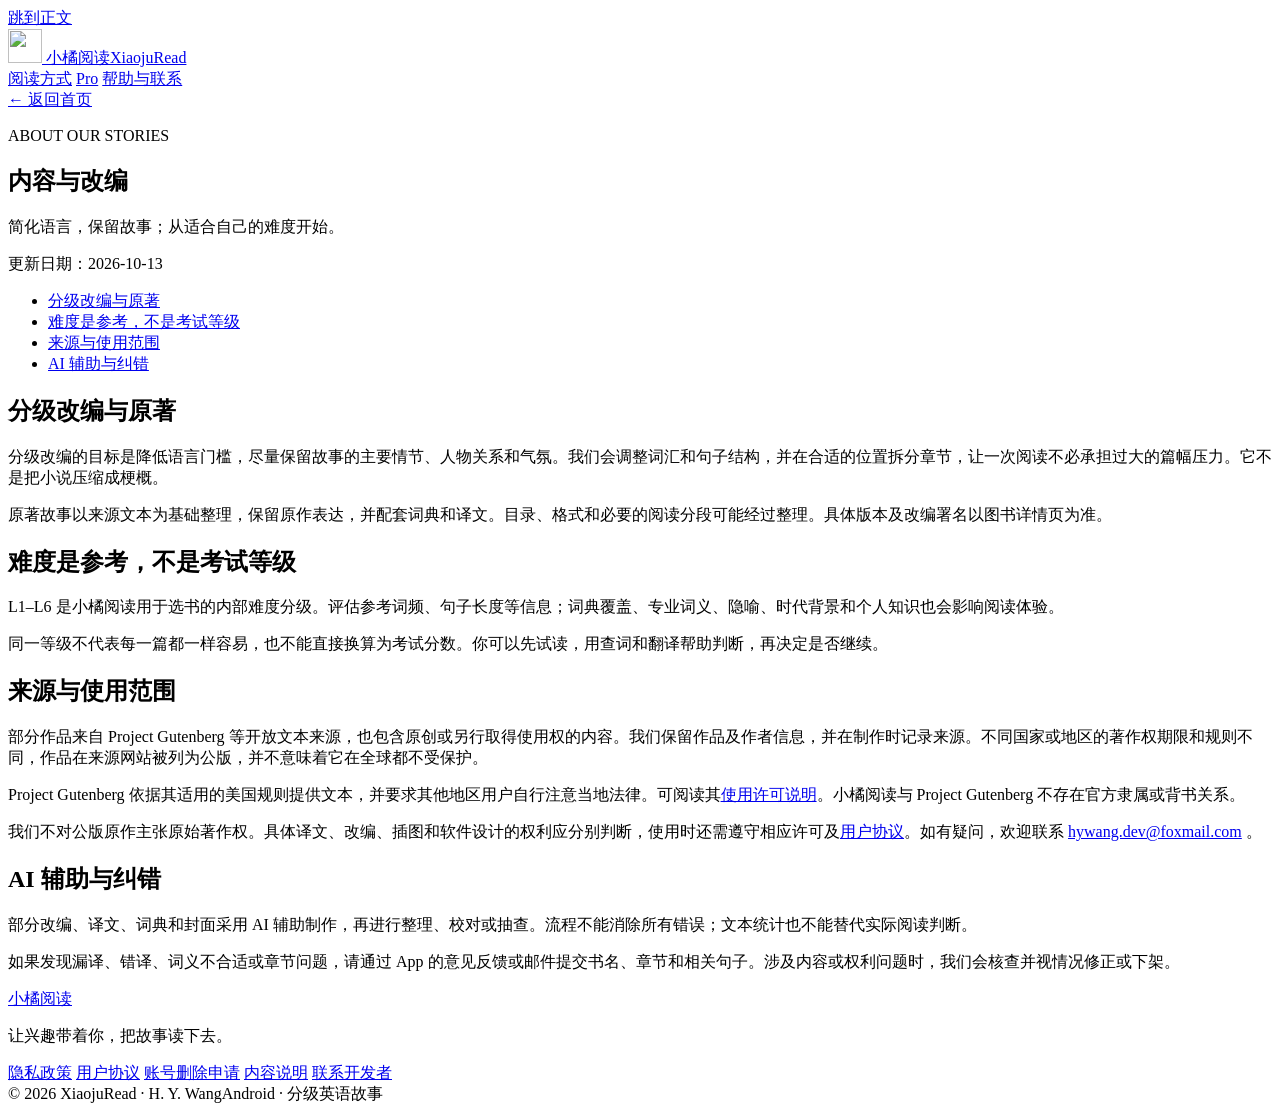
==== content/index.html @ ed510a1e "Publish XiaojuRead website and policy pages" ====
<!doctype html><html lang=zh-CN><head><meta charset=utf-8><meta name=viewport content="width=device-width,initial-scale=1"><meta name=color-scheme content="light"><title>内容与改编 · 小橘阅读 · XiaojuRead</title><meta name=description content="简化语言，保留故事；从适合自己的难度开始。"><meta property="og:title" content="内容与改编"><meta property="og:description" content="简化语言，保留故事；从适合自己的难度开始。"><meta property="og:type" content="website"><meta property="og:locale" content="zh_CN"><link rel=icon type=image/png href=/xiaojuread-site/images/robot.png><link rel=stylesheet href=/xiaojuread-site/css/site.min.c3398dc0a4e965db98f6a818734f29f957e61621680eeea126f49a49bc4ae4ed.css integrity="sha256-wzmNwKTpZduY9qgYc08p+VfmFiFoDu6hJvSaSbxK5O0="></head><body><a class=skip-link href=#main>跳到正文</a><header class=site-header><div class="container header-inner"><a class=brand href=/xiaojuread-site/ aria-label=小橘阅读首页><img src=/xiaojuread-site/images/robot.png width=34 height=34 alt decoding=async>
<span>小橘阅读<span class=brand-en>XiaojuRead</span></span></a><nav class=main-nav aria-label=主导航><a href=/xiaojuread-site/#reading>阅读方式</a>
<a href=/xiaojuread-site/#pro>Pro</a>
<a href=/xiaojuread-site/support/>帮助与联系</a></nav></div></header><main id=main><div class="container document-shell"><aside class=document-aside><a class=back-link href=/xiaojuread-site/>← 返回首页</a><p class=eyebrow>ABOUT OUR STORIES</p><h1>内容与改编</h1><p class=document-description>简化语言，保留故事；从适合自己的难度开始。</p><p class=document-date>更新日期：2026-10-13</p><nav class=document-toc aria-label=本页目录><nav id=TableOfContents><ul><li><a href=#分级改编与原著>分级改编与原著</a></li><li><a href=#难度是参考不是考试等级>难度是参考，不是考试等级</a></li><li><a href=#来源与使用范围>来源与使用范围</a></li><li><a href=#ai-辅助与纠错>AI 辅助与纠错</a></li></ul></nav></nav></aside><article class=document-content><h2 id=分级改编与原著>分级改编与原著</h2><p>分级改编的目标是降低语言门槛，尽量保留故事的主要情节、人物关系和气氛。我们会调整词汇和句子结构，并在合适的位置拆分章节，让一次阅读不必承担过大的篇幅压力。它不是把小说压缩成梗概。</p><p>原著故事以来源文本为基础整理，保留原作表达，并配套词典和译文。目录、格式和必要的阅读分段可能经过整理。具体版本及改编署名以图书详情页为准。</p><h2 id=难度是参考不是考试等级>难度是参考，不是考试等级</h2><p>L1–L6 是小橘阅读用于选书的内部难度分级。评估参考词频、句子长度等信息；词典覆盖、专业词义、隐喻、时代背景和个人知识也会影响阅读体验。</p><p>同一等级不代表每一篇都一样容易，也不能直接换算为考试分数。你可以先试读，用查词和翻译帮助判断，再决定是否继续。</p><h2 id=来源与使用范围>来源与使用范围</h2><p>部分作品来自 Project Gutenberg 等开放文本来源，也包含原创或另行取得使用权的内容。我们保留作品及作者信息，并在制作时记录来源。不同国家或地区的著作权期限和规则不同，作品在来源网站被列为公版，并不意味着它在全球都不受保护。</p><p>Project Gutenberg 依据其适用的美国规则提供文本，并要求其他地区用户自行注意当地法律。可阅读其<a href=https://www.gutenberg.org/policy/permission>使用许可说明</a>。小橘阅读与 Project Gutenberg 不存在官方隶属或背书关系。</p><p>我们不对公版原作主张原始著作权。具体译文、改编、插图和软件设计的权利应分别判断，使用时还需遵守相应许可及<a href=../terms/>用户协议</a>。如有疑问，欢迎联系 <a href=mailto:hywang.dev@foxmail.com>hywang.dev@foxmail.com</a>
。</p><h2 id=ai-辅助与纠错>AI 辅助与纠错</h2><p>部分改编、译文、词典和封面采用 AI 辅助制作，再进行整理、校对或抽查。流程不能消除所有错误；文本统计也不能替代实际阅读判断。</p><p>如果发现漏译、错译、词义不合适或章节问题，请通过 App 的意见反馈或邮件提交书名、章节和相关句子。涉及内容或权利问题时，我们会核查并视情况修正或下架。</p></article></div></main><footer class=site-footer><div class="container footer-inner"><div><a class=footer-name href=/xiaojuread-site/>小橘阅读</a><p>让兴趣带着你，把故事读下去。</p></div><nav aria-label=网站信息><a href=/xiaojuread-site/privacy/>隐私政策</a>
<a href=/xiaojuread-site/terms/>用户协议</a>
<a href=/xiaojuread-site/delete-account/>账号删除申请</a>
<a href=/xiaojuread-site/content/>内容说明</a>
<a href=/xiaojuread-site/support/>联系开发者</a></nav></div><div class="container footer-bottom"><span>© 2026 XiaojuRead · H. Y. Wang</span><span>Android · 分级英语故事</span></div></footer></body></html>
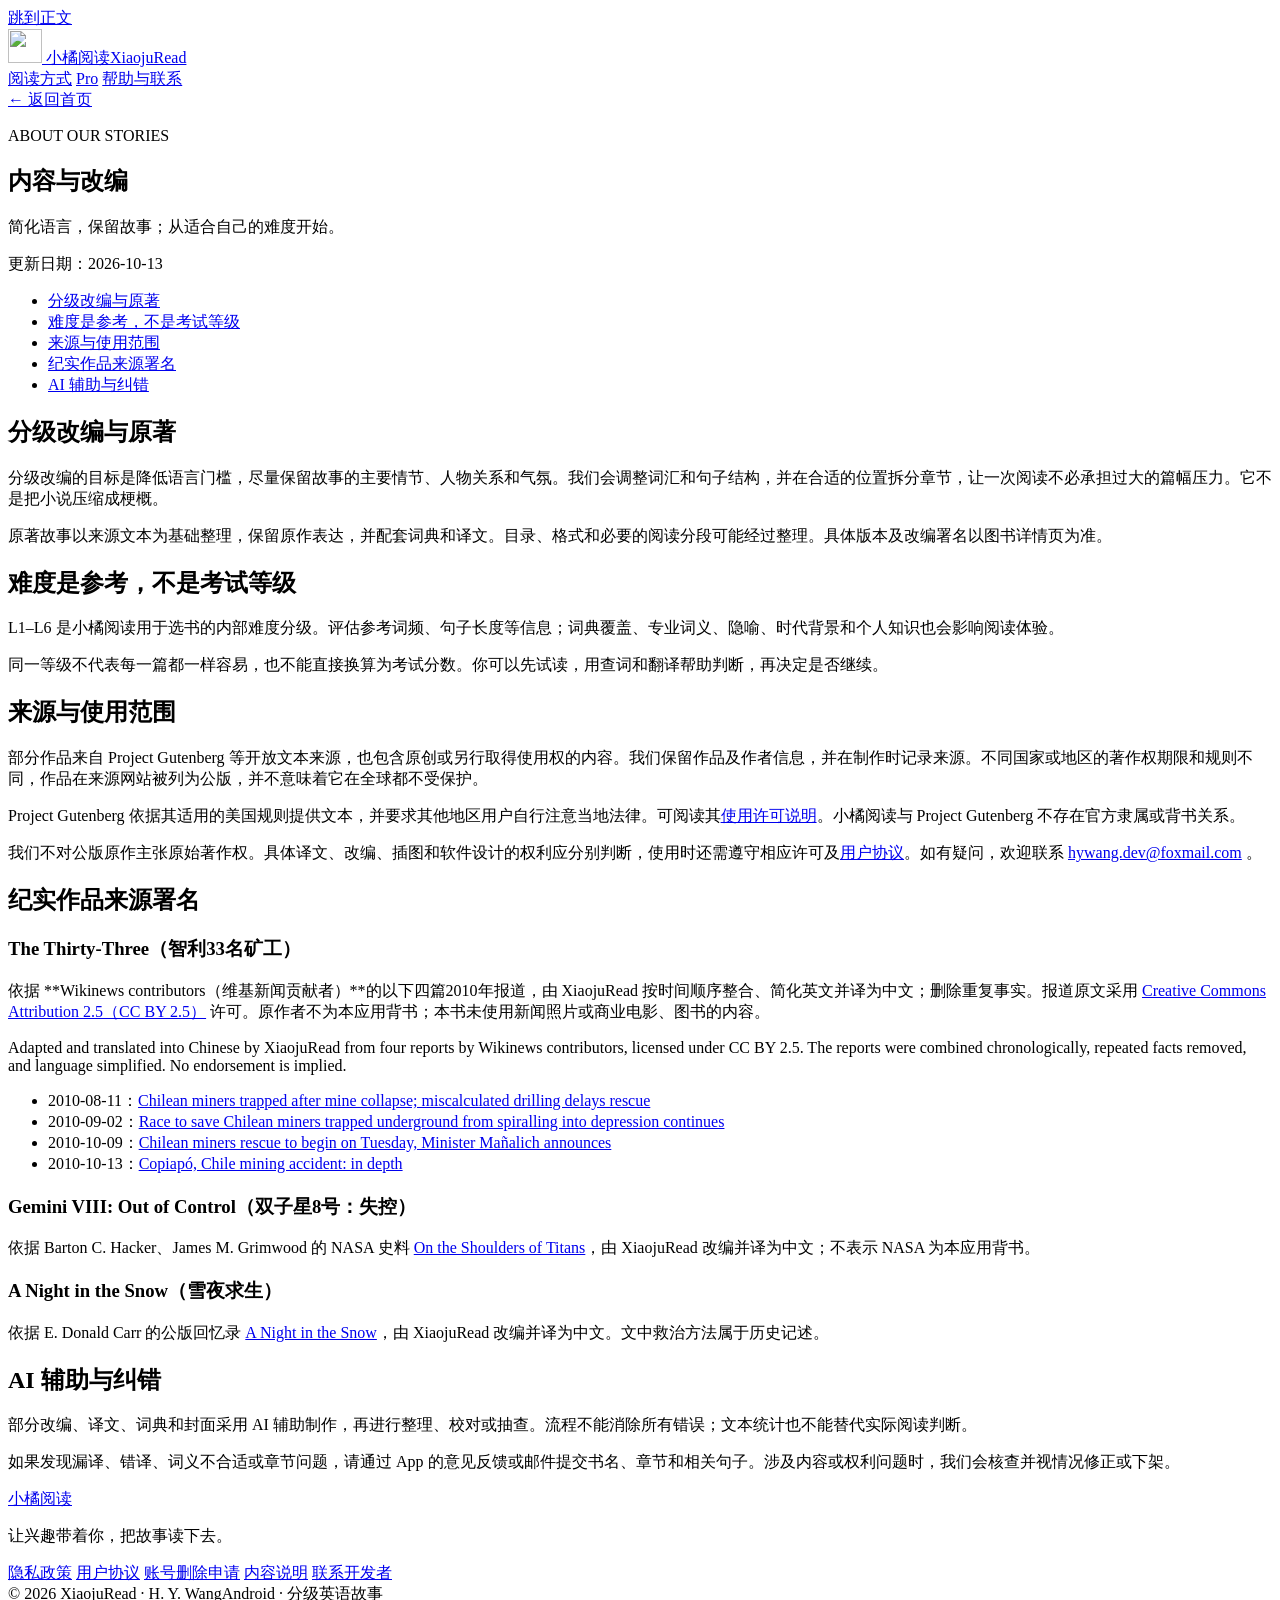
==== commit ea4b06d0: "Move nonfiction source acknowledgements out of book descriptions" ====
--- a/content/index.html
+++ b/content/index.html
@@ -1,8 +1,8 @@
 <!doctype html><html lang=zh-CN><head><meta charset=utf-8><meta name=viewport content="width=device-width,initial-scale=1"><meta name=color-scheme content="light"><title>内容与改编 · 小橘阅读 · XiaojuRead</title><meta name=description content="简化语言，保留故事；从适合自己的难度开始。"><meta property="og:title" content="内容与改编"><meta property="og:description" content="简化语言，保留故事；从适合自己的难度开始。"><meta property="og:type" content="website"><meta property="og:locale" content="zh_CN"><link rel=icon type=image/png href=/xiaojuread-site/images/robot.png><link rel=stylesheet href=/xiaojuread-site/css/site.min.c3398dc0a4e965db98f6a818734f29f957e61621680eeea126f49a49bc4ae4ed.css integrity="sha256-wzmNwKTpZduY9qgYc08p+VfmFiFoDu6hJvSaSbxK5O0="></head><body><a class=skip-link href=#main>跳到正文</a><header class=site-header><div class="container header-inner"><a class=brand href=/xiaojuread-site/ aria-label=小橘阅读首页><img src=/xiaojuread-site/images/robot.png width=34 height=34 alt decoding=async>
 <span>小橘阅读<span class=brand-en>XiaojuRead</span></span></a><nav class=main-nav aria-label=主导航><a href=/xiaojuread-site/#reading>阅读方式</a>
 <a href=/xiaojuread-site/#pro>Pro</a>
-<a href=/xiaojuread-site/support/>帮助与联系</a></nav></div></header><main id=main><div class="container document-shell"><aside class=document-aside><a class=back-link href=/xiaojuread-site/>← 返回首页</a><p class=eyebrow>ABOUT OUR STORIES</p><h1>内容与改编</h1><p class=document-description>简化语言，保留故事；从适合自己的难度开始。</p><p class=document-date>更新日期：2026-10-13</p><nav class=document-toc aria-label=本页目录><nav id=TableOfContents><ul><li><a href=#分级改编与原著>分级改编与原著</a></li><li><a href=#难度是参考不是考试等级>难度是参考，不是考试等级</a></li><li><a href=#来源与使用范围>来源与使用范围</a></li><li><a href=#ai-辅助与纠错>AI 辅助与纠错</a></li></ul></nav></nav></aside><article class=document-content><h2 id=分级改编与原著>分级改编与原著</h2><p>分级改编的目标是降低语言门槛，尽量保留故事的主要情节、人物关系和气氛。我们会调整词汇和句子结构，并在合适的位置拆分章节，让一次阅读不必承担过大的篇幅压力。它不是把小说压缩成梗概。</p><p>原著故事以来源文本为基础整理，保留原作表达，并配套词典和译文。目录、格式和必要的阅读分段可能经过整理。具体版本及改编署名以图书详情页为准。</p><h2 id=难度是参考不是考试等级>难度是参考，不是考试等级</h2><p>L1–L6 是小橘阅读用于选书的内部难度分级。评估参考词频、句子长度等信息；词典覆盖、专业词义、隐喻、时代背景和个人知识也会影响阅读体验。</p><p>同一等级不代表每一篇都一样容易，也不能直接换算为考试分数。你可以先试读，用查词和翻译帮助判断，再决定是否继续。</p><h2 id=来源与使用范围>来源与使用范围</h2><p>部分作品来自 Project Gutenberg 等开放文本来源，也包含原创或另行取得使用权的内容。我们保留作品及作者信息，并在制作时记录来源。不同国家或地区的著作权期限和规则不同，作品在来源网站被列为公版，并不意味着它在全球都不受保护。</p><p>Project Gutenberg 依据其适用的美国规则提供文本，并要求其他地区用户自行注意当地法律。可阅读其<a href=https://www.gutenberg.org/policy/permission>使用许可说明</a>。小橘阅读与 Project Gutenberg 不存在官方隶属或背书关系。</p><p>我们不对公版原作主张原始著作权。具体译文、改编、插图和软件设计的权利应分别判断，使用时还需遵守相应许可及<a href=../terms/>用户协议</a>。如有疑问，欢迎联系 <a href=mailto:hywang.dev@foxmail.com>hywang.dev@foxmail.com</a>
-。</p><h2 id=ai-辅助与纠错>AI 辅助与纠错</h2><p>部分改编、译文、词典和封面采用 AI 辅助制作，再进行整理、校对或抽查。流程不能消除所有错误；文本统计也不能替代实际阅读判断。</p><p>如果发现漏译、错译、词义不合适或章节问题，请通过 App 的意见反馈或邮件提交书名、章节和相关句子。涉及内容或权利问题时，我们会核查并视情况修正或下架。</p></article></div></main><footer class=site-footer><div class="container footer-inner"><div><a class=footer-name href=/xiaojuread-site/>小橘阅读</a><p>让兴趣带着你，把故事读下去。</p></div><nav aria-label=网站信息><a href=/xiaojuread-site/privacy/>隐私政策</a>
+<a href=/xiaojuread-site/support/>帮助与联系</a></nav></div></header><main id=main><div class="container document-shell"><aside class=document-aside><a class=back-link href=/xiaojuread-site/>← 返回首页</a><p class=eyebrow>ABOUT OUR STORIES</p><h1>内容与改编</h1><p class=document-description>简化语言，保留故事；从适合自己的难度开始。</p><p class=document-date>更新日期：2026-10-13</p><nav class=document-toc aria-label=本页目录><nav id=TableOfContents><ul><li><a href=#分级改编与原著>分级改编与原著</a></li><li><a href=#难度是参考不是考试等级>难度是参考，不是考试等级</a></li><li><a href=#来源与使用范围>来源与使用范围</a></li><li><a href=#纪实作品来源署名>纪实作品来源署名</a></li><li><a href=#ai-辅助与纠错>AI 辅助与纠错</a></li></ul></nav></nav></aside><article class=document-content><h2 id=分级改编与原著>分级改编与原著</h2><p>分级改编的目标是降低语言门槛，尽量保留故事的主要情节、人物关系和气氛。我们会调整词汇和句子结构，并在合适的位置拆分章节，让一次阅读不必承担过大的篇幅压力。它不是把小说压缩成梗概。</p><p>原著故事以来源文本为基础整理，保留原作表达，并配套词典和译文。目录、格式和必要的阅读分段可能经过整理。具体版本及改编署名以图书详情页为准。</p><h2 id=难度是参考不是考试等级>难度是参考，不是考试等级</h2><p>L1–L6 是小橘阅读用于选书的内部难度分级。评估参考词频、句子长度等信息；词典覆盖、专业词义、隐喻、时代背景和个人知识也会影响阅读体验。</p><p>同一等级不代表每一篇都一样容易，也不能直接换算为考试分数。你可以先试读，用查词和翻译帮助判断，再决定是否继续。</p><h2 id=来源与使用范围>来源与使用范围</h2><p>部分作品来自 Project Gutenberg 等开放文本来源，也包含原创或另行取得使用权的内容。我们保留作品及作者信息，并在制作时记录来源。不同国家或地区的著作权期限和规则不同，作品在来源网站被列为公版，并不意味着它在全球都不受保护。</p><p>Project Gutenberg 依据其适用的美国规则提供文本，并要求其他地区用户自行注意当地法律。可阅读其<a href=https://www.gutenberg.org/policy/permission>使用许可说明</a>。小橘阅读与 Project Gutenberg 不存在官方隶属或背书关系。</p><p>我们不对公版原作主张原始著作权。具体译文、改编、插图和软件设计的权利应分别判断，使用时还需遵守相应许可及<a href=../terms/>用户协议</a>。如有疑问，欢迎联系 <a href=mailto:hywang.dev@foxmail.com>hywang.dev@foxmail.com</a>
+。</p><h2 id=纪实作品来源署名>纪实作品来源署名</h2><h3 id=the-thirty-three智利33名矿工>The Thirty-Three（智利33名矿工）</h3><p>依据 **Wikinews contributors（维基新闻贡献者）**的以下四篇2010年报道，由 XiaojuRead 按时间顺序整合、简化英文并译为中文；删除重复事实。报道原文采用 <a href=https://creativecommons.org/licenses/by/2.5/>Creative Commons Attribution 2.5（CC BY 2.5）</a> 许可。原作者不为本应用背书；本书未使用新闻照片或商业电影、图书的内容。</p><p>Adapted and translated into Chinese by XiaojuRead from four reports by Wikinews contributors, licensed under CC BY 2.5. The reports were combined chronologically, repeated facts removed, and language simplified. No endorsement is implied.</p><ul><li>2010-08-11：<a href="https://en.wikinews.org/w/index.php?title=Chilean_miners_trapped_after_mine_collapse;_miscalculated_drilling_delays_rescue&amp;oldid=4815772">Chilean miners trapped after mine collapse; miscalculated drilling delays rescue</a></li><li>2010-09-02：<a href="https://en.wikinews.org/w/index.php?title=Race_to_save_Chilean_miners_trapped_underground_from_spiralling_into_depression_continues&amp;oldid=4824692">Race to save Chilean miners trapped underground from spiralling into depression continues</a></li><li>2010-10-09：<a href="https://en.wikinews.org/w/index.php?title=Chilean_miners_rescue_to_begin_on_Tuesday,_Minister_Ma%C3%B1alich_announces&amp;oldid=4815771">Chilean miners rescue to begin on Tuesday, Minister Mañalich announces</a></li><li>2010-10-13：<a href="https://en.wikinews.org/w/index.php?title=Copiap%C3%B3,_Chile_mining_accident:_in_depth&amp;oldid=4816243">Copiapó, Chile mining accident: in depth</a></li></ul><h3 id=gemini-viii-out-of-control双子星8号失控>Gemini VIII: Out of Control（双子星8号：失控）</h3><p>依据 Barton C. Hacker、James M. Grimwood 的 NASA 史料 <a href=https://www.nasa.gov/wp-content/uploads/static/history/SP-4203/ch13-6.htm>On the Shoulders of Titans</a>，由 XiaojuRead 改编并译为中文；不表示 NASA 为本应用背书。</p><h3 id=a-night-in-the-snow雪夜求生>A Night in the Snow（雪夜求生）</h3><p>依据 E. Donald Carr 的公版回忆录 <a href=https://www.gutenberg.org/ebooks/20287>A Night in the Snow</a>，由 XiaojuRead 改编并译为中文。文中救治方法属于历史记述。</p><h2 id=ai-辅助与纠错>AI 辅助与纠错</h2><p>部分改编、译文、词典和封面采用 AI 辅助制作，再进行整理、校对或抽查。流程不能消除所有错误；文本统计也不能替代实际阅读判断。</p><p>如果发现漏译、错译、词义不合适或章节问题，请通过 App 的意见反馈或邮件提交书名、章节和相关句子。涉及内容或权利问题时，我们会核查并视情况修正或下架。</p></article></div></main><footer class=site-footer><div class="container footer-inner"><div><a class=footer-name href=/xiaojuread-site/>小橘阅读</a><p>让兴趣带着你，把故事读下去。</p></div><nav aria-label=网站信息><a href=/xiaojuread-site/privacy/>隐私政策</a>
 <a href=/xiaojuread-site/terms/>用户协议</a>
 <a href=/xiaojuread-site/delete-account/>账号删除申请</a>
 <a href=/xiaojuread-site/content/>内容说明</a>
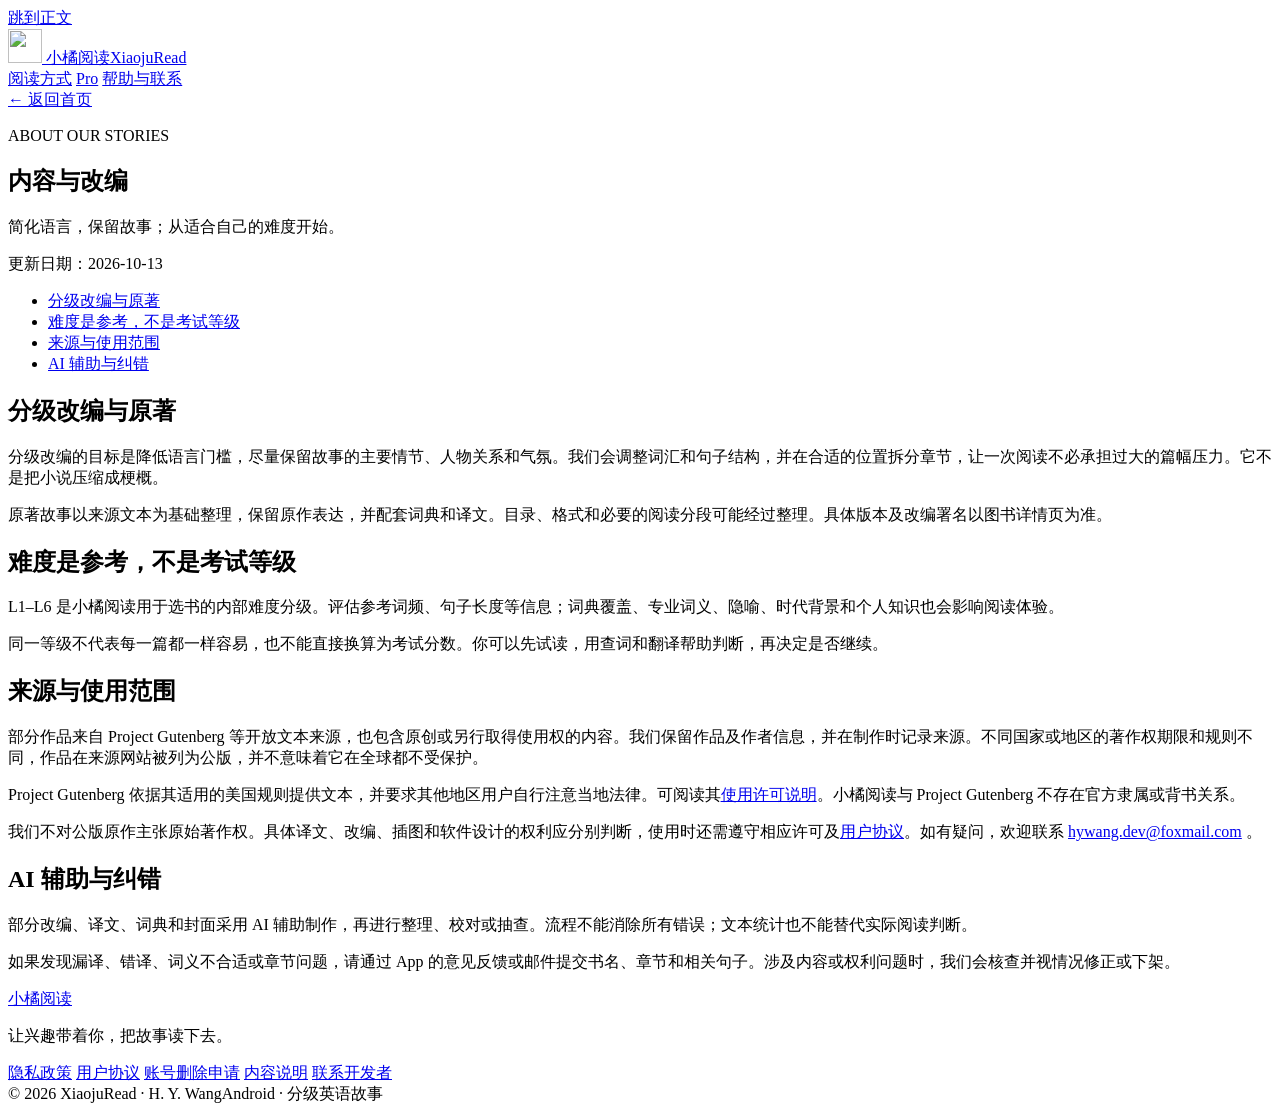
==== commit cd3ad68c: "Revert "Move nonfiction source acknowledgements out of book descriptions" This reverts commit ea4b06" ====
--- a/content/index.html
+++ b/content/index.html
@@ -1,8 +1,8 @@
 <!doctype html><html lang=zh-CN><head><meta charset=utf-8><meta name=viewport content="width=device-width,initial-scale=1"><meta name=color-scheme content="light"><title>内容与改编 · 小橘阅读 · XiaojuRead</title><meta name=description content="简化语言，保留故事；从适合自己的难度开始。"><meta property="og:title" content="内容与改编"><meta property="og:description" content="简化语言，保留故事；从适合自己的难度开始。"><meta property="og:type" content="website"><meta property="og:locale" content="zh_CN"><link rel=icon type=image/png href=/xiaojuread-site/images/robot.png><link rel=stylesheet href=/xiaojuread-site/css/site.min.c3398dc0a4e965db98f6a818734f29f957e61621680eeea126f49a49bc4ae4ed.css integrity="sha256-wzmNwKTpZduY9qgYc08p+VfmFiFoDu6hJvSaSbxK5O0="></head><body><a class=skip-link href=#main>跳到正文</a><header class=site-header><div class="container header-inner"><a class=brand href=/xiaojuread-site/ aria-label=小橘阅读首页><img src=/xiaojuread-site/images/robot.png width=34 height=34 alt decoding=async>
 <span>小橘阅读<span class=brand-en>XiaojuRead</span></span></a><nav class=main-nav aria-label=主导航><a href=/xiaojuread-site/#reading>阅读方式</a>
 <a href=/xiaojuread-site/#pro>Pro</a>
-<a href=/xiaojuread-site/support/>帮助与联系</a></nav></div></header><main id=main><div class="container document-shell"><aside class=document-aside><a class=back-link href=/xiaojuread-site/>← 返回首页</a><p class=eyebrow>ABOUT OUR STORIES</p><h1>内容与改编</h1><p class=document-description>简化语言，保留故事；从适合自己的难度开始。</p><p class=document-date>更新日期：2026-10-13</p><nav class=document-toc aria-label=本页目录><nav id=TableOfContents><ul><li><a href=#分级改编与原著>分级改编与原著</a></li><li><a href=#难度是参考不是考试等级>难度是参考，不是考试等级</a></li><li><a href=#来源与使用范围>来源与使用范围</a></li><li><a href=#纪实作品来源署名>纪实作品来源署名</a></li><li><a href=#ai-辅助与纠错>AI 辅助与纠错</a></li></ul></nav></nav></aside><article class=document-content><h2 id=分级改编与原著>分级改编与原著</h2><p>分级改编的目标是降低语言门槛，尽量保留故事的主要情节、人物关系和气氛。我们会调整词汇和句子结构，并在合适的位置拆分章节，让一次阅读不必承担过大的篇幅压力。它不是把小说压缩成梗概。</p><p>原著故事以来源文本为基础整理，保留原作表达，并配套词典和译文。目录、格式和必要的阅读分段可能经过整理。具体版本及改编署名以图书详情页为准。</p><h2 id=难度是参考不是考试等级>难度是参考，不是考试等级</h2><p>L1–L6 是小橘阅读用于选书的内部难度分级。评估参考词频、句子长度等信息；词典覆盖、专业词义、隐喻、时代背景和个人知识也会影响阅读体验。</p><p>同一等级不代表每一篇都一样容易，也不能直接换算为考试分数。你可以先试读，用查词和翻译帮助判断，再决定是否继续。</p><h2 id=来源与使用范围>来源与使用范围</h2><p>部分作品来自 Project Gutenberg 等开放文本来源，也包含原创或另行取得使用权的内容。我们保留作品及作者信息，并在制作时记录来源。不同国家或地区的著作权期限和规则不同，作品在来源网站被列为公版，并不意味着它在全球都不受保护。</p><p>Project Gutenberg 依据其适用的美国规则提供文本，并要求其他地区用户自行注意当地法律。可阅读其<a href=https://www.gutenberg.org/policy/permission>使用许可说明</a>。小橘阅读与 Project Gutenberg 不存在官方隶属或背书关系。</p><p>我们不对公版原作主张原始著作权。具体译文、改编、插图和软件设计的权利应分别判断，使用时还需遵守相应许可及<a href=../terms/>用户协议</a>。如有疑问，欢迎联系 <a href=mailto:hywang.dev@foxmail.com>hywang.dev@foxmail.com</a>
-。</p><h2 id=纪实作品来源署名>纪实作品来源署名</h2><h3 id=the-thirty-three智利33名矿工>The Thirty-Three（智利33名矿工）</h3><p>依据 **Wikinews contributors（维基新闻贡献者）**的以下四篇2010年报道，由 XiaojuRead 按时间顺序整合、简化英文并译为中文；删除重复事实。报道原文采用 <a href=https://creativecommons.org/licenses/by/2.5/>Creative Commons Attribution 2.5（CC BY 2.5）</a> 许可。原作者不为本应用背书；本书未使用新闻照片或商业电影、图书的内容。</p><p>Adapted and translated into Chinese by XiaojuRead from four reports by Wikinews contributors, licensed under CC BY 2.5. The reports were combined chronologically, repeated facts removed, and language simplified. No endorsement is implied.</p><ul><li>2010-08-11：<a href="https://en.wikinews.org/w/index.php?title=Chilean_miners_trapped_after_mine_collapse;_miscalculated_drilling_delays_rescue&amp;oldid=4815772">Chilean miners trapped after mine collapse; miscalculated drilling delays rescue</a></li><li>2010-09-02：<a href="https://en.wikinews.org/w/index.php?title=Race_to_save_Chilean_miners_trapped_underground_from_spiralling_into_depression_continues&amp;oldid=4824692">Race to save Chilean miners trapped underground from spiralling into depression continues</a></li><li>2010-10-09：<a href="https://en.wikinews.org/w/index.php?title=Chilean_miners_rescue_to_begin_on_Tuesday,_Minister_Ma%C3%B1alich_announces&amp;oldid=4815771">Chilean miners rescue to begin on Tuesday, Minister Mañalich announces</a></li><li>2010-10-13：<a href="https://en.wikinews.org/w/index.php?title=Copiap%C3%B3,_Chile_mining_accident:_in_depth&amp;oldid=4816243">Copiapó, Chile mining accident: in depth</a></li></ul><h3 id=gemini-viii-out-of-control双子星8号失控>Gemini VIII: Out of Control（双子星8号：失控）</h3><p>依据 Barton C. Hacker、James M. Grimwood 的 NASA 史料 <a href=https://www.nasa.gov/wp-content/uploads/static/history/SP-4203/ch13-6.htm>On the Shoulders of Titans</a>，由 XiaojuRead 改编并译为中文；不表示 NASA 为本应用背书。</p><h3 id=a-night-in-the-snow雪夜求生>A Night in the Snow（雪夜求生）</h3><p>依据 E. Donald Carr 的公版回忆录 <a href=https://www.gutenberg.org/ebooks/20287>A Night in the Snow</a>，由 XiaojuRead 改编并译为中文。文中救治方法属于历史记述。</p><h2 id=ai-辅助与纠错>AI 辅助与纠错</h2><p>部分改编、译文、词典和封面采用 AI 辅助制作，再进行整理、校对或抽查。流程不能消除所有错误；文本统计也不能替代实际阅读判断。</p><p>如果发现漏译、错译、词义不合适或章节问题，请通过 App 的意见反馈或邮件提交书名、章节和相关句子。涉及内容或权利问题时，我们会核查并视情况修正或下架。</p></article></div></main><footer class=site-footer><div class="container footer-inner"><div><a class=footer-name href=/xiaojuread-site/>小橘阅读</a><p>让兴趣带着你，把故事读下去。</p></div><nav aria-label=网站信息><a href=/xiaojuread-site/privacy/>隐私政策</a>
+<a href=/xiaojuread-site/support/>帮助与联系</a></nav></div></header><main id=main><div class="container document-shell"><aside class=document-aside><a class=back-link href=/xiaojuread-site/>← 返回首页</a><p class=eyebrow>ABOUT OUR STORIES</p><h1>内容与改编</h1><p class=document-description>简化语言，保留故事；从适合自己的难度开始。</p><p class=document-date>更新日期：2026-10-13</p><nav class=document-toc aria-label=本页目录><nav id=TableOfContents><ul><li><a href=#分级改编与原著>分级改编与原著</a></li><li><a href=#难度是参考不是考试等级>难度是参考，不是考试等级</a></li><li><a href=#来源与使用范围>来源与使用范围</a></li><li><a href=#ai-辅助与纠错>AI 辅助与纠错</a></li></ul></nav></nav></aside><article class=document-content><h2 id=分级改编与原著>分级改编与原著</h2><p>分级改编的目标是降低语言门槛，尽量保留故事的主要情节、人物关系和气氛。我们会调整词汇和句子结构，并在合适的位置拆分章节，让一次阅读不必承担过大的篇幅压力。它不是把小说压缩成梗概。</p><p>原著故事以来源文本为基础整理，保留原作表达，并配套词典和译文。目录、格式和必要的阅读分段可能经过整理。具体版本及改编署名以图书详情页为准。</p><h2 id=难度是参考不是考试等级>难度是参考，不是考试等级</h2><p>L1–L6 是小橘阅读用于选书的内部难度分级。评估参考词频、句子长度等信息；词典覆盖、专业词义、隐喻、时代背景和个人知识也会影响阅读体验。</p><p>同一等级不代表每一篇都一样容易，也不能直接换算为考试分数。你可以先试读，用查词和翻译帮助判断，再决定是否继续。</p><h2 id=来源与使用范围>来源与使用范围</h2><p>部分作品来自 Project Gutenberg 等开放文本来源，也包含原创或另行取得使用权的内容。我们保留作品及作者信息，并在制作时记录来源。不同国家或地区的著作权期限和规则不同，作品在来源网站被列为公版，并不意味着它在全球都不受保护。</p><p>Project Gutenberg 依据其适用的美国规则提供文本，并要求其他地区用户自行注意当地法律。可阅读其<a href=https://www.gutenberg.org/policy/permission>使用许可说明</a>。小橘阅读与 Project Gutenberg 不存在官方隶属或背书关系。</p><p>我们不对公版原作主张原始著作权。具体译文、改编、插图和软件设计的权利应分别判断，使用时还需遵守相应许可及<a href=../terms/>用户协议</a>。如有疑问，欢迎联系 <a href=mailto:hywang.dev@foxmail.com>hywang.dev@foxmail.com</a>
+。</p><h2 id=ai-辅助与纠错>AI 辅助与纠错</h2><p>部分改编、译文、词典和封面采用 AI 辅助制作，再进行整理、校对或抽查。流程不能消除所有错误；文本统计也不能替代实际阅读判断。</p><p>如果发现漏译、错译、词义不合适或章节问题，请通过 App 的意见反馈或邮件提交书名、章节和相关句子。涉及内容或权利问题时，我们会核查并视情况修正或下架。</p></article></div></main><footer class=site-footer><div class="container footer-inner"><div><a class=footer-name href=/xiaojuread-site/>小橘阅读</a><p>让兴趣带着你，把故事读下去。</p></div><nav aria-label=网站信息><a href=/xiaojuread-site/privacy/>隐私政策</a>
 <a href=/xiaojuread-site/terms/>用户协议</a>
 <a href=/xiaojuread-site/delete-account/>账号删除申请</a>
 <a href=/xiaojuread-site/content/>内容说明</a>
